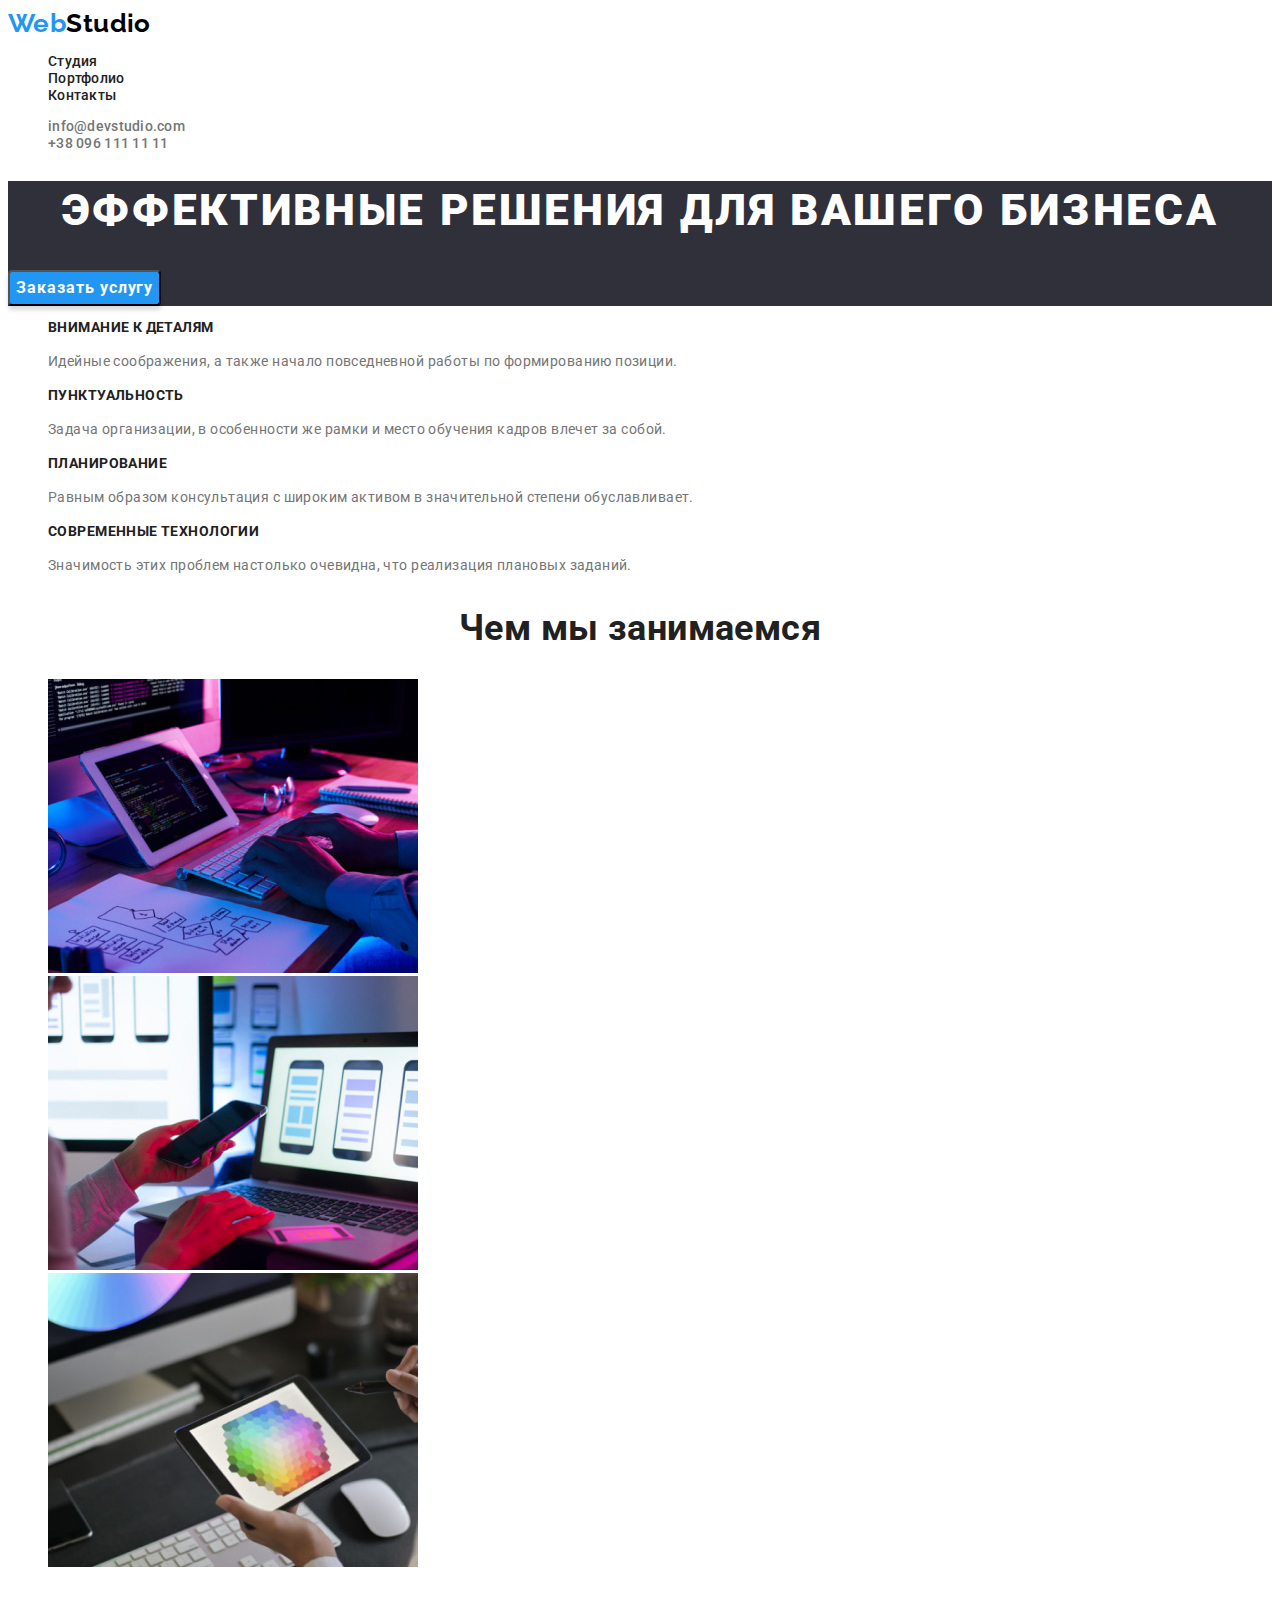
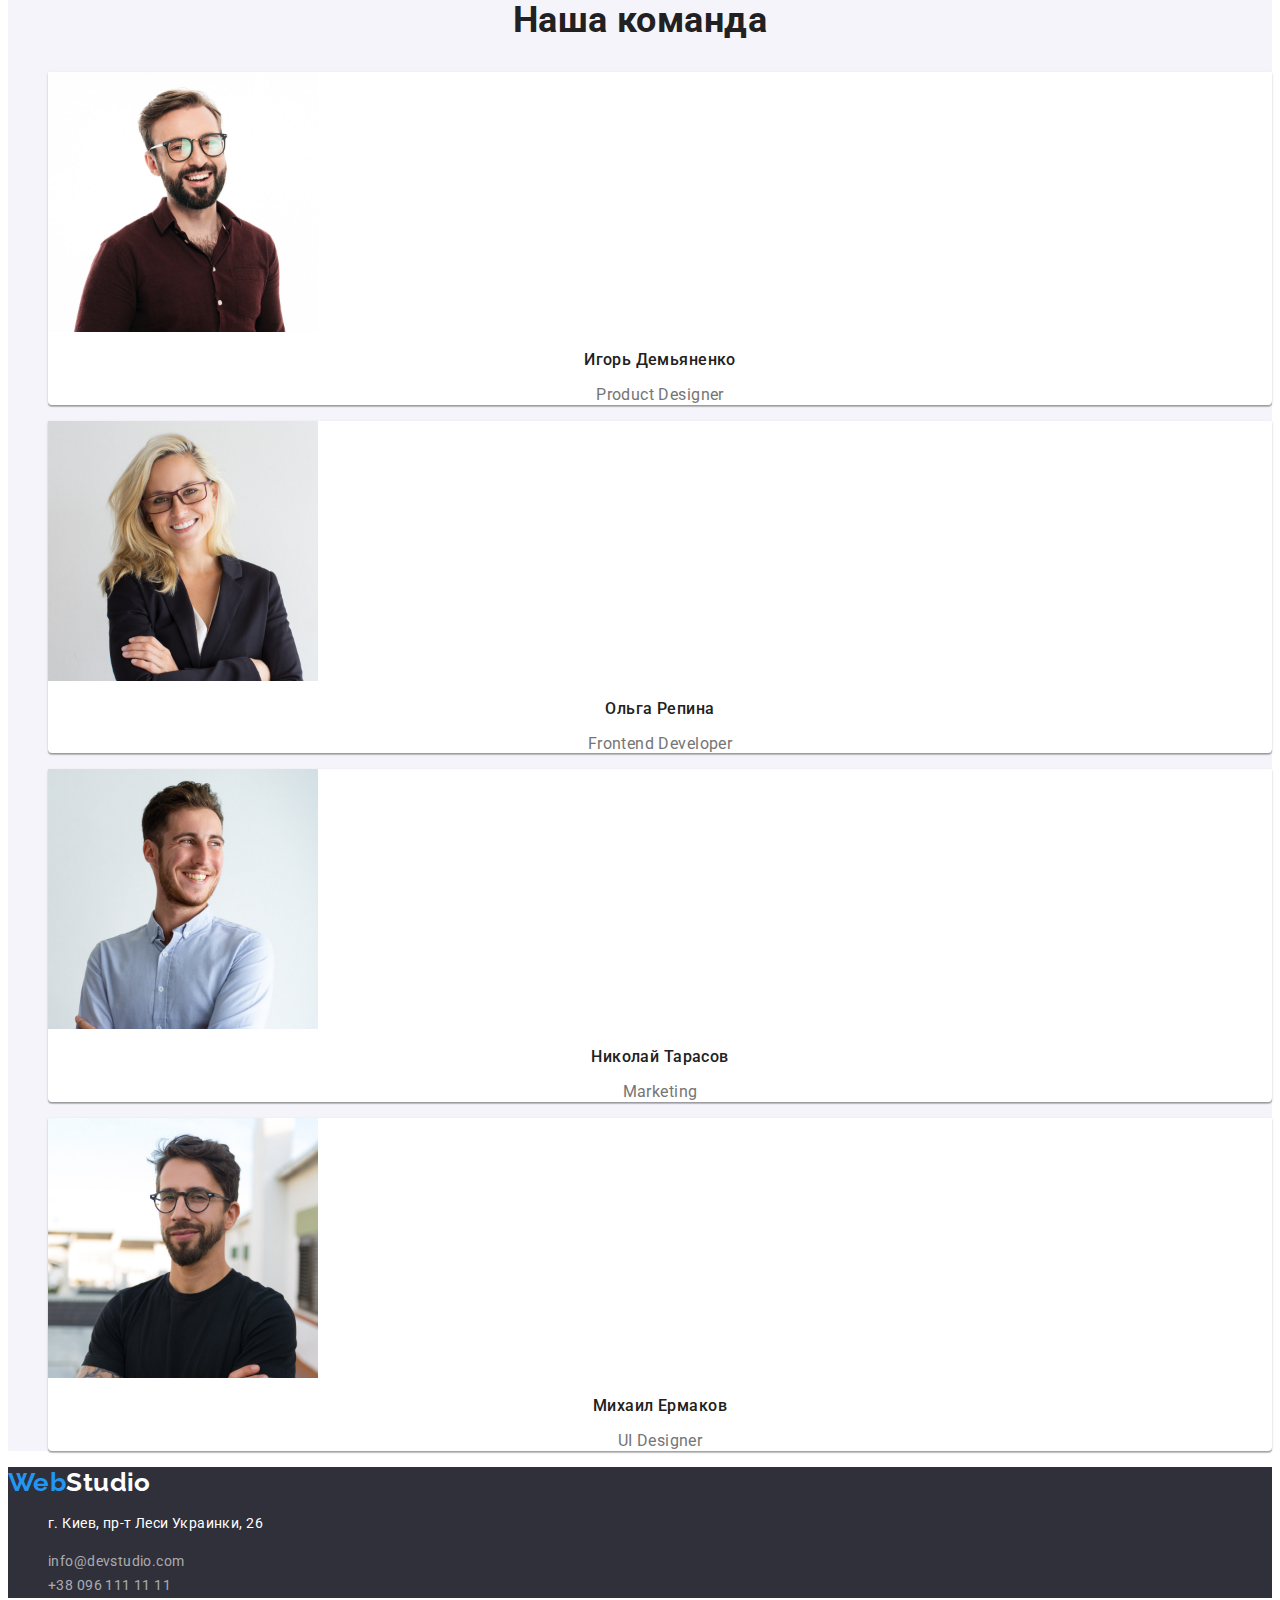
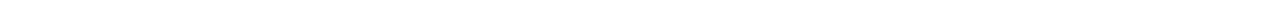
==== index.html @ 84272f31 "Initial commit" ====
<!DOCTYPE html>
<html lang="ru">
<head>
    <meta charset="UTF-8">
    <meta http-equiv="X-UA-Compatible" content="IE=edge">
    <meta name="viewport" content="width=device-width, initial-scale=1.0">
    <title>WebStudio</title>
    <link rel="stylesheet" href="./css/style.css">
    <link rel="preconnect" href="https://fonts.googleapis.com">
    <link rel="preconnect" href="https://fonts.gstatic.com" crossorigin>
    <link href="https://fonts.googleapis.com/css2?family=Raleway:wght@700&family=Roboto:wght@400;500;700;900&display=swap"
        rel="stylesheet">
</head>
<body>
    <header class="header">
        <nav class="header-nav">
            <a class="logo link" href="./index.html"><span>Web</span>Studio</a>
            <ul class="nav-list list">
                <li class="nav-item">
                    <a class="nav-link link" href="./index.html">Студия</a>
                </li>
                <li class="nav-item">
                    <a class="nav-link link" href="./portfolio.html">Портфолио</a>
                </li>
                <li class="nav-item">
                    <a class="nav-link link" href="#">Контакты</a>
                </li>
            </ul>
        </nav>
        <ul class="header-contact list">
            <li class="contact-list">
                <a class="header-mail link" href="mailto:info@devstudio.com">info@devstudio.com</a>
            </li>
            <li class="contact-list">
                <a class="header-phone link" href="tel:+380961111111">+38 096 111 11 11</a>
            </li>
        </ul>
    </header>
    <main>
        <!--section "hero"-->
        <section class="hero">
            <h1 class="hero-title">Эффективные решения для вашего бизнеса</h1>
            <button class="hero-button" type="button">Заказать услугу</button>
        </section>
        <!--section "Peculiarities"-->
        <section class="peculiarities">
            <h2 hidden>Особенности</h2>
            <ul class="peculiarities-list list">
                <li class="peculiarities-card">
                    <h3 class="peculiarities-title">Внимание к деталям</h3>
                    <p class="peculiarities-text">Идейные соображения, а также начало повседневной работы по формированию позиции.</p>
                </li>
                <li class="peculiarities-card">
                    <h3 class="peculiarities-title">Пунктуальность</h3>
                    <p class="peculiarities-text">Задача организации, в особенности же рамки и место обучения кадров влечет за собой.</p>
                </li>
                <li class="peculiarities-card">
                    <h3 class="peculiarities-title">Планирование</h3>
                    <p class="peculiarities-text">Равным образом консультация с широким активом в значительной степени обуславливает.</p>
                </li>
                <li class="peculiarities-card">
                    <h3 class="peculiarities-title">Современные технологии</h3>
                    <p class="peculiarities-text">Значимость этих проблем настолько очевидна, что реализация плановых заданий.</p>
                </li>
            </ul>
        </section>
        <!--section "What are we doing"-->
        <section class="doing">
            <h2 class="doing-title">Чем мы занимаемся</h2>
            <ul class="doing-list list">
                <li class="doing-photo">
                    <img src="./images/What-are-we-doing/img1.jpg" alt="code" width="370" height="294">
                </li>
                <li class="doing-photo">
                    <img src="./images/What-are-we-doing/img2.jpg" alt="adaptive design" width="370" height="294">
                </li>
                <li class="doing-photo">
                    <img src="./images/What-are-we-doing/img3.jpg" alt="coloring" width="370" height="294">
                </li>
            </ul>
        </section>
        <!--section "our team"-->
        <section class="team">
            <h2 class="team-title">Наша команда</h2>
            <ul class="team-list list">
                <li class="team-card">
                    <img src="./images/Our-team/img-3.jpg" alt="Product Designer" width="270" height="260">
                    <h3 class="team-subtitle">Игорь Демьяненко</h3>
                    <p class="team-text">Product Designer</p>
                </li>
                <li class="team-card">
                    <img src="./images/Our-team/img-2.jpg" alt="Frontend Developer" width="270" height="260">
                    <h3 class="team-subtitle">Ольга Репина</h3>
                    <p class="team-text">Frontend Developer</p>
                </li>
                <li class="team-card">
                    <img src="./images/Our-team/img-1.jpg" alt="Marketing" width="270" height="260">
                    <h3 class="team-subtitle">Николай Тарасов</h3>
                    <p class="team-text">Marketing</p>
                </li>
                <li class="team-card">
                    <img src="./images/Our-team/img.jpg" alt="UI Designer" width="270" height="260">
                    <h3 class="team-subtitle">Михаил Ермаков</h3>
                    <p class="team-text">UI Designer</p>
                </li>
            </ul>
        </section>
    </main>
    <footer class="footer">
        <a class="logo link" href="./index.html"><span>Web</span>Studio</a>
        <address class="footer-contact">
            <ul class="footer-list list">
                <li class="footer-address">
                    <p class="footer-text">г. Киев, пр-т Леси Украинки, 26</p>
                </li>
                <li class="footer-mail">
                    <a class="footer-link link" href="mailto:info@devstudio.com">info@devstudio.com</a>
                </li>
                <li class="footer-tel">
                    <a class="footer-link link" href="tel:+380961111111">+38 096 111 11 11</a>
                </li>
            </ul>
        </address>
    </footer>
</body>
</html>
---- css/style.css ----
:root {
  /* font */
  --main-font: "Roboto", sans-serif;
  --secondary-font: "Raleway", sans-serif;
  /* color */
  --logo-main: #000000;
  --logo-secondary: #2196f3;
  --main-color: #ffffff;
  --text-main: #212121;
  --text-secondary: #757575;
  --button-main: #2196f3;
  --button-secondary: #188ce8;
  --background-main: #2f303a;
  --background-secondary: #f5f4fa;
}

body {
  font-family: var(--main-font);
  font-size: 14px;
  color: var(--text-main);
  letter-spacing: 0.03em;
  background-color: var(--main-color);
}

.link {
  text-decoration: none;
}

.list {
  list-style: none;
}
/* -СТУДИЯ- */
/* HEADER */

.logo {
  font-family: var(--secondary-font);
  font-weight: 700;
  font-size: 26px;
  line-height: 1.19;
  color: var(--logo-main);
}

.logo span {
  color: var(--logo-secondary);
}

.nav-link,
.header-mail,
.header-phone {
  font-family: var(--main-font);
  font-weight: 500;
  line-height: 1.14;
  letter-spacing: 0.02em;
  color: var(--text-main);
}

.nav-link:hover,
.header-mail:hover,
.header-phone:hover {
  color: var(--button-main);
}

.header-mail,
.header-phone {
  color: var(--text-secondary);
}

/* MAIN */ /* section "hero" */

.hero {
  background-color: var(--background-main);
  letter-spacing: 0.06em;
  color: var(--main-color);
}

.hero-title {
  font-weight: 900;
  font-size: 44px;
  line-height: 1.36;
  text-align: center;
  letter-spacing: 0.06em;
  text-transform: uppercase;
}

.hero-button {
  font-family: var(--main-font);
  font-weight: 700;
  font-size: 16px;
  line-height: 1.87;
  letter-spacing: 0.06em;
  background-color: var(--logo-secondary);
  color: var(--main-color);
  box-shadow: 0px 4px 4px rgba(0, 0, 0, 0.15);
  border-radius: 4px;
  cursor: pointer;
}

.hero-button:hover {
  background: var(--button-secondary);
}

/* MAIN */ /* section "Peculiarities" */

.peculiarities-title {
  font-weight: 700;
  font-size: 14px;
  line-height: 1.14;
  text-transform: uppercase;
}

.peculiarities-text {
  font-weight: 400;
  font-size: 14px;
  line-height: 1.71;
  color: var(--text-secondary);
}

/* MAIN */ /* section "What are we doing" */

.doing-title {
  font-family: var(--main-font);
  font-weight: 700;
  font-size: 36px;
  line-height: 1.16;
  text-align: center;
}

/* MAIN */ /* section "our team" */

.team {
  background-color: var(--background-secondary);
}

.team-title {
  font-weight: 700;
  font-size: 36px;
  line-height: 1.16;
  text-align: center;
}

.team-subtitle {
  font-weight: 500;
  font-size: 16px;
  line-height: 1.18;
  text-align: center;
}

.team-text {
  font-weight: 400;
  font-size: 16px;
  line-height: 1.18;
  text-align: center;
  color: var(--text-secondary);
}

.team-card {
  background: var(--main-color);
  box-shadow: 0px 1px 3px rgba(0, 0, 0, 0.12), 0px 1px 1px rgba(0, 0, 0, 0.14),
    0px 2px 1px rgba(0, 0, 0, 0.2);
  border-radius: 0px 0px 4px 4px;
}

/* FOOTER */

.footer {
  background-color: var(--background-main);
}

.footer .logo {
  color: var(--main-color);
}

.footer-contact {
  font-style: normal;
  font-weight: 400;
  line-height: 1.71;
}

.footer-text {
  font-weight: 400;
  font-size: 14px;
  line-height: 1.71;
  color: var(--main-color);
}

.footer-link {
  font-weight: 400;
  font-size: 14px;
  line-height: 1.71;
  color: rgba(255, 255, 255, 0.6);
}

.footer-link:hover {
  color: var(--button-main);
}

/* -СТУДИЯ- */
/* portfolio */

.button-text {
  font-family: var(--main-font);
  font-weight: 500;
  font-size: 16px;
  line-height: 1.62;
  text-align: center;
  cursor: pointer;
  letter-spacing: 0.03em;
  background: var(--background-secondary);
  border-radius: 4px;
}

.button-text:hover {
  background: var(--button-main);
  box-shadow: 0px 3px 1px rgba(0, 0, 0, 0.1), 0px 1px 2px rgba(0, 0, 0, 0.08),
    0px 2px 2px rgba(0, 0, 0, 0.12);
  border-radius: 4px;
  color: var(--main-color);
}

.card-title {
  font-family: var(--main-font);
  font-weight: 700;
  font-size: 18px;
  line-height: 2;
  letter-spacing: 0.06em;
  color: var(--text-main);
}

.card-text {
  font-family: var(--main-font);
  font-weight: 400;
  font-size: 16px;
  line-height: 1.87;
  color: var(--text-secondary);
  letter-spacing: 0.03em;
}
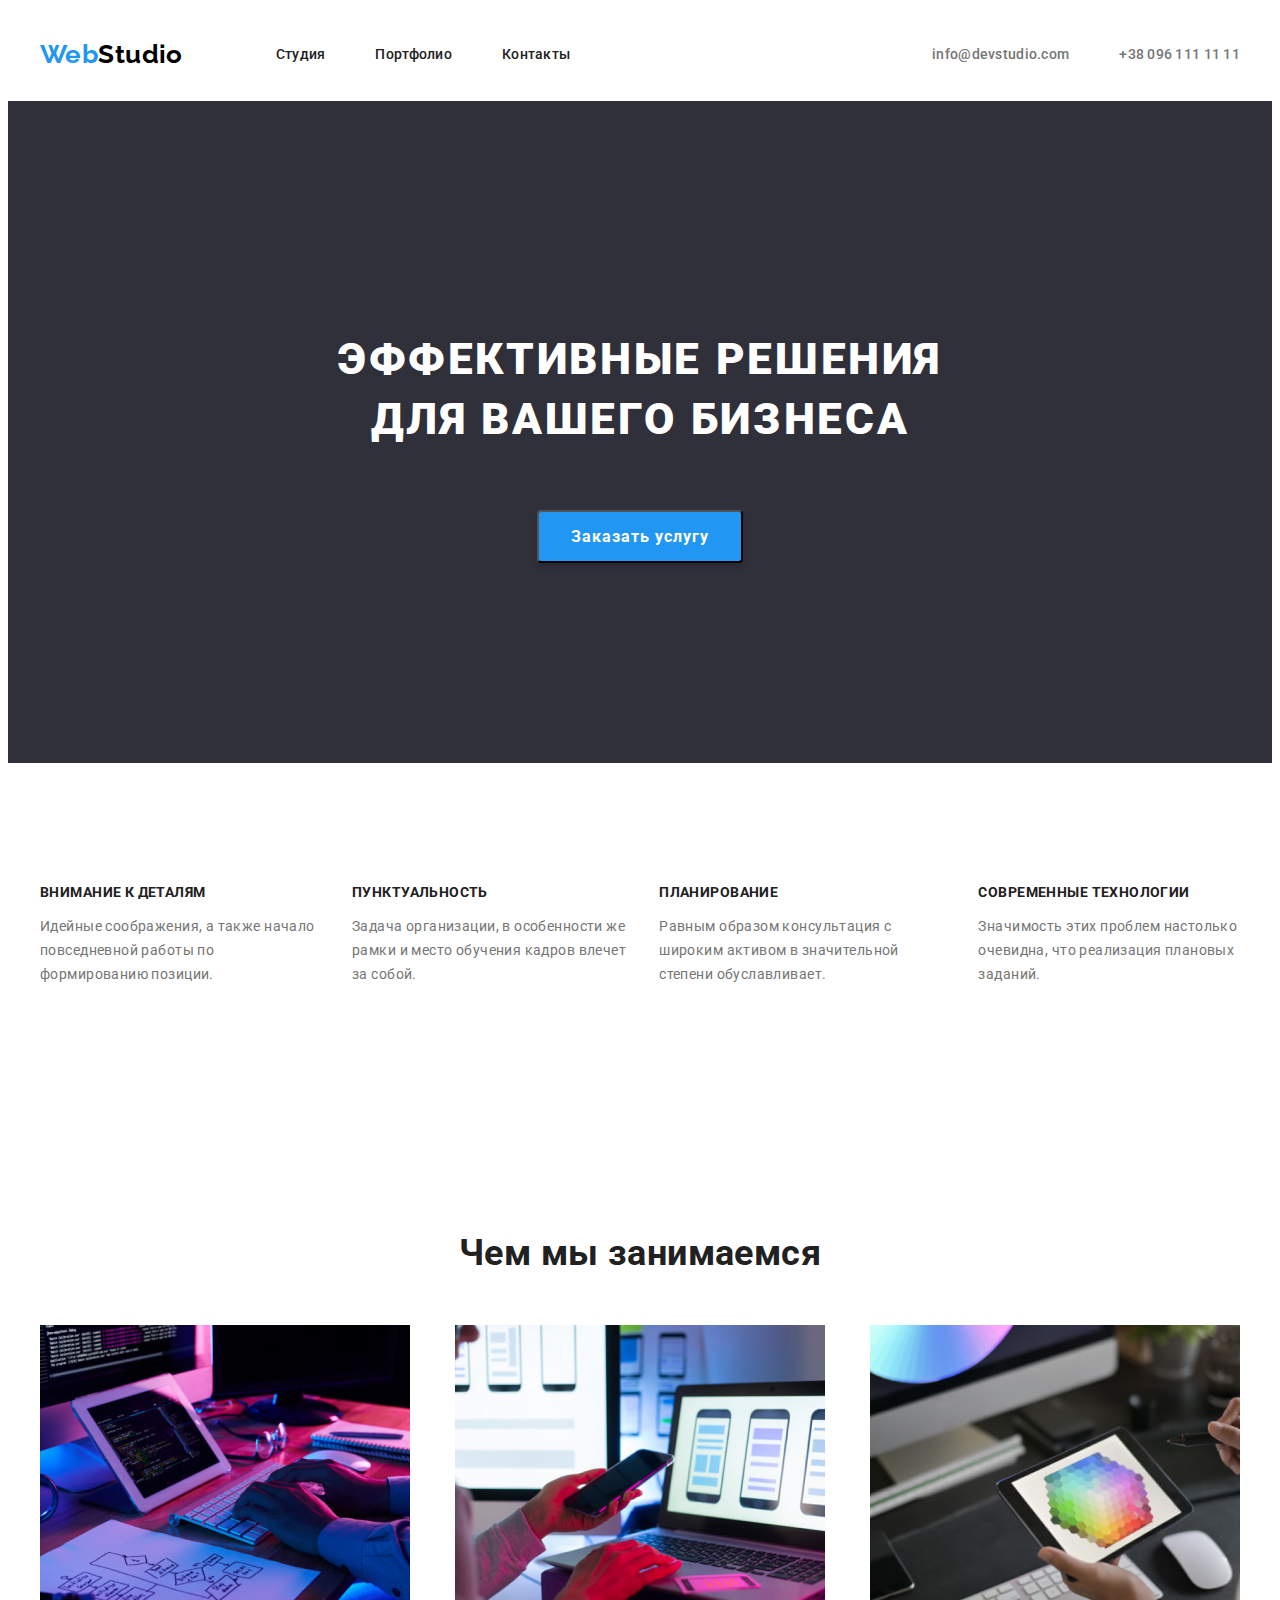
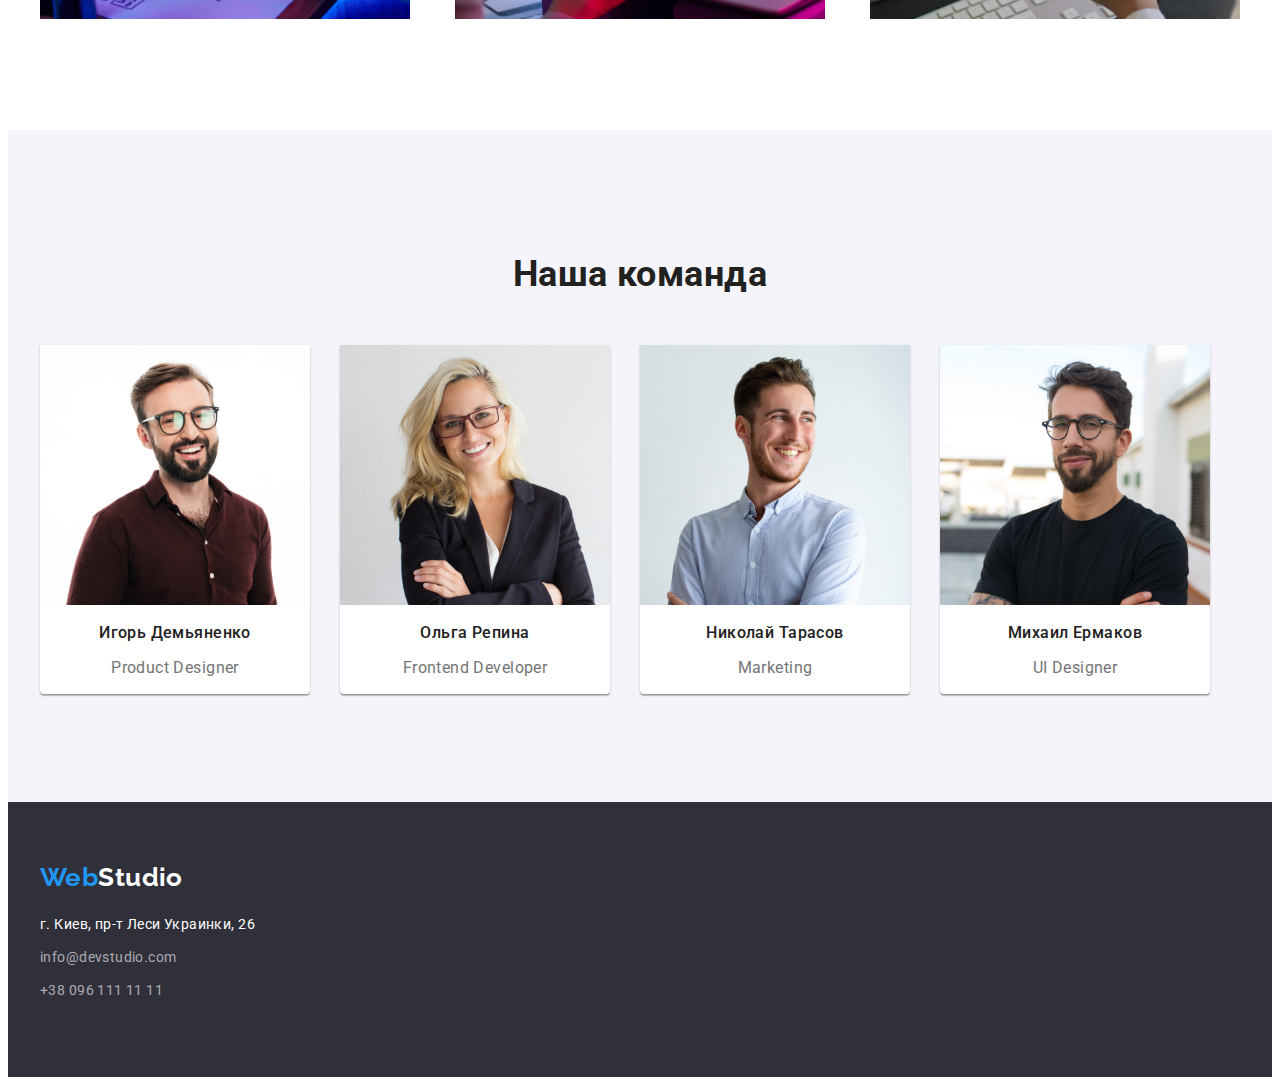
==== commit 3a82df7b: "V-1" ====
--- a/index.html
+++ b/index.html
@@ -13,114 +13,130 @@
 </head>
 <body>
     <header class="header">
-        <nav class="header-nav">
-            <a class="logo link" href="./index.html"><span>Web</span>Studio</a>
-            <ul class="nav-list list">
-                <li class="nav-item">
-                    <a class="nav-link link" href="./index.html">Студия</a>
-                </li>
-                <li class="nav-item">
-                    <a class="nav-link link" href="./portfolio.html">Портфолио</a>
-                </li>
-                <li class="nav-item">
-                    <a class="nav-link link" href="#">Контакты</a>
-                </li>
-            </ul>
-        </nav>
-        <ul class="header-contact list">
-            <li class="contact-list">
-                <a class="header-mail link" href="mailto:info@devstudio.com">info@devstudio.com</a>
-            </li>
-            <li class="contact-list">
-                <a class="header-phone link" href="tel:+380961111111">+38 096 111 11 11</a>
-            </li>
-        </ul>
+        <div class="container header-container">
+                <a class="logo link" href="./index.html"><span>Web</span>Studio</a>
+                <nav class="header-nav">
+                        <ul class="nav-list list">
+                            <li class="nav-item">
+                                <a class="nav-link link" href="./index.html">Студия</a>
+                            </li>
+                            <li class="nav-item">
+                                <a class="nav-link link" href="./portfolio.html">Портфолио</a>
+                            </li>
+                            <li class="nav-item">
+                                <a class="nav-link link" href="#">Контакты</a>
+                            </li>
+                        </ul>
+                </nav>
+                <div class="header-wrap">
+                    <ul class="header-contact list">
+                        <li class="contact-list">
+                            <a class="header-mail link" href="mailto:info@devstudio.com">info@devstudio.com</a>
+                        </li>
+                        <li class="contact-list">
+                            <a class="header-phone link" href="tel:+380961111111">+38 096 111 11 11</a>
+                        </li>
+                    </ul>
+                </div>
+        </div>
     </header>
     <main>
         <!--section "hero"-->
         <section class="hero">
-            <h1 class="hero-title">Эффективные решения для вашего бизнеса</h1>
-            <button class="hero-button" type="button">Заказать услугу</button>
+            <div class="container hero-container">
+                <h1 class="hero-title">Эффективные решения для вашего бизнеса</h1>
+                <button class="hero-button" type="button">Заказать услугу</button>
+            </div>
         </section>
         <!--section "Peculiarities"-->
-        <section class="peculiarities">
-            <h2 hidden>Особенности</h2>
-            <ul class="peculiarities-list list">
-                <li class="peculiarities-card">
-                    <h3 class="peculiarities-title">Внимание к деталям</h3>
-                    <p class="peculiarities-text">Идейные соображения, а также начало повседневной работы по формированию позиции.</p>
-                </li>
-                <li class="peculiarities-card">
-                    <h3 class="peculiarities-title">Пунктуальность</h3>
-                    <p class="peculiarities-text">Задача организации, в особенности же рамки и место обучения кадров влечет за собой.</p>
-                </li>
-                <li class="peculiarities-card">
-                    <h3 class="peculiarities-title">Планирование</h3>
-                    <p class="peculiarities-text">Равным образом консультация с широким активом в значительной степени обуславливает.</p>
-                </li>
-                <li class="peculiarities-card">
-                    <h3 class="peculiarities-title">Современные технологии</h3>
-                    <p class="peculiarities-text">Значимость этих проблем настолько очевидна, что реализация плановых заданий.</p>
-                </li>
-            </ul>
+        <section class="peculiarities section">
+            <div class="container">
+                    <h2 hidden>Особенности</h2>
+                <ul class="peculiarities-list list">
+                    <li class="peculiarities-card">
+                        <h3 class="peculiarities-title">Внимание к деталям</h3>
+                        <p class="peculiarities-text">Идейные соображения, а также начало повседневной работы по формированию позиции.</p>
+                    </li>
+                    <li class="peculiarities-card">
+                        <h3 class="peculiarities-title">Пунктуальность</h3>
+                        <p class="peculiarities-text">Задача организации, в особенности же рамки и место обучения кадров влечет за собой.</p>
+                    </li>
+                    <li class="peculiarities-card">
+                        <h3 class="peculiarities-title">Планирование</h3>
+                        <p class="peculiarities-text">Равным образом консультация с широким активом в значительной степени обуславливает.</p>
+                    </li>
+                    <li class="peculiarities-card">
+                        <h3 class="peculiarities-title">Современные технологии</h3>
+                        <p class="peculiarities-text">Значимость этих проблем настолько очевидна, что реализация плановых заданий.</p>
+                    </li>
+                </ul>
+            </div>
         </section>
         <!--section "What are we doing"-->
-        <section class="doing">
-            <h2 class="doing-title">Чем мы занимаемся</h2>
-            <ul class="doing-list list">
-                <li class="doing-photo">
-                    <img src="./images/What-are-we-doing/img1.jpg" alt="code" width="370" height="294">
-                </li>
-                <li class="doing-photo">
-                    <img src="./images/What-are-we-doing/img2.jpg" alt="adaptive design" width="370" height="294">
-                </li>
-                <li class="doing-photo">
-                    <img src="./images/What-are-we-doing/img3.jpg" alt="coloring" width="370" height="294">
-                </li>
-            </ul>
+        <section class="doing section">
+            <div class="container">
+                <h2 class="doing-title">Чем мы занимаемся</h2>
+                <ul class="doing-list list">
+                    <li class="doing-photo">
+                        <img src="./images/What-are-we-doing/img1.jpg" alt="code" width="370" height="294">
+                    </li>
+                    <li class="doing-photo">
+                        <img src="./images/What-are-we-doing/img2.jpg" alt="adaptive design" width="370" height="294">
+                    </li>
+                    <li class="doing-photo">
+                        <img src="./images/What-are-we-doing/img3.jpg" alt="coloring" width="370" height="294">
+                    </li>
+                </ul>
+            </div>
         </section>
         <!--section "our team"-->
-        <section class="team">
-            <h2 class="team-title">Наша команда</h2>
-            <ul class="team-list list">
-                <li class="team-card">
-                    <img src="./images/Our-team/img-3.jpg" alt="Product Designer" width="270" height="260">
-                    <h3 class="team-subtitle">Игорь Демьяненко</h3>
-                    <p class="team-text">Product Designer</p>
-                </li>
-                <li class="team-card">
-                    <img src="./images/Our-team/img-2.jpg" alt="Frontend Developer" width="270" height="260">
-                    <h3 class="team-subtitle">Ольга Репина</h3>
-                    <p class="team-text">Frontend Developer</p>
-                </li>
-                <li class="team-card">
-                    <img src="./images/Our-team/img-1.jpg" alt="Marketing" width="270" height="260">
-                    <h3 class="team-subtitle">Николай Тарасов</h3>
-                    <p class="team-text">Marketing</p>
-                </li>
-                <li class="team-card">
-                    <img src="./images/Our-team/img.jpg" alt="UI Designer" width="270" height="260">
-                    <h3 class="team-subtitle">Михаил Ермаков</h3>
-                    <p class="team-text">UI Designer</p>
-                </li>
-            </ul>
+        <section class="team section">
+            <div class="container">
+                <h2 class="team-title">Наша команда</h2>
+                <ul class="team-list list">
+                    <li class="team-card">
+                        <img src="./images/Our-team/img-3.jpg" alt="Product Designer" width="270" height="260">
+                        <h3 class="team-subtitle">Игорь Демьяненко</h3>
+                        <p class="team-text">Product Designer</p>
+                    </li>
+                    <li class="team-card">
+                        <img src="./images/Our-team/img-2.jpg" alt="Frontend Developer" width="270" height="260">
+                        <h3 class="team-subtitle">Ольга Репина</h3>
+                        <p class="team-text">Frontend Developer</p>
+                    </li>
+                    <li class="team-card">
+                        <img src="./images/Our-team/img-1.jpg" alt="Marketing" width="270" height="260">
+                        <h3 class="team-subtitle">Николай Тарасов</h3>
+                        <p class="team-text">Marketing</p>
+                    </li>
+                    <li class="team-card">
+                        <img src="./images/Our-team/img.jpg" alt="UI Designer" width="270" height="260">
+                        <h3 class="team-subtitle">Михаил Ермаков</h3>
+                        <p class="team-text">UI Designer</p>
+                    </li>
+                </ul>
+            </div>
         </section>
     </main>
     <footer class="footer">
-        <a class="logo link" href="./index.html"><span>Web</span>Studio</a>
-        <address class="footer-contact">
-            <ul class="footer-list list">
-                <li class="footer-address">
-                    <p class="footer-text">г. Киев, пр-т Леси Украинки, 26</p>
-                </li>
-                <li class="footer-mail">
-                    <a class="footer-link link" href="mailto:info@devstudio.com">info@devstudio.com</a>
-                </li>
-                <li class="footer-tel">
-                    <a class="footer-link link" href="tel:+380961111111">+38 096 111 11 11</a>
-                </li>
-            </ul>
-        </address>
+        <div class="container section">
+            <a class="logo link" href="./index.html"><span>Web</span>Studio</a>
+            <div class="footer-adress">
+                <address class="footer-contact">
+                    <ul class="footer-list list">
+                        <li class="footer-address">
+                            <p class="footer-text">г. Киев, пр-т Леси Украинки, 26</p>
+                        </li>
+                        <li class="footer-mail">
+                            <a class="footer-link link" href="mailto:info@devstudio.com">info@devstudio.com</a>
+                        </li>
+                        <li class="footer-tel">
+                            <a class="footer-link link" href="tel:+380961111111">+38 096 111 11 11</a>
+                        </li>
+                    </ul>
+                    </address>    
+            </div>
+        </div>
     </footer>
 </body>
 </html>--- a/css/style.css
+++ b/css/style.css
@@ -29,6 +29,19 @@
 .list {
   list-style: none;
 }
+
+.section {
+  padding-top: 94px;
+  padding-bottom: 94px;
+}
+
+.container {
+  width: 1200px;
+  padding-left: 15px;
+  padding-right: 15px;
+  margin-left: auto;
+  margin-right: auto;
+}
 /* -СТУДИЯ- */
 /* HEADER */
 
@@ -65,6 +78,42 @@
   color: var(--text-secondary);
 }
 
+.header-container {
+  display: flex;
+  align-items: center;
+}
+
+.header-wrap {
+  display: flex;
+  align-items: center;
+  margin-left: auto;
+}
+
+.nav-list,
+.header-contact {
+  display: flex;
+  align-items: center;
+  padding: 0;
+}
+
+.logo {
+  margin-right: 93px;
+}
+
+.nav-item,
+.contact-list {
+  margin-right: 50px;
+}
+
+.nav-item:last-child,
+.contact-list:last-child {
+  margin: 0;
+}
+
+.header {
+  padding: 24px 0;
+}
+
 /* MAIN */ /* section "hero" */
 
 .hero {
@@ -80,6 +129,7 @@
   text-align: center;
   letter-spacing: 0.06em;
   text-transform: uppercase;
+  padding-bottom: 30px;
 }
 
 .hero-button {
@@ -93,12 +143,20 @@
   box-shadow: 0px 4px 4px rgba(0, 0, 0, 0.15);
   border-radius: 4px;
   cursor: pointer;
+  padding: 10px 32px;
 }
 
 .hero-button:hover {
   background: var(--button-secondary);
 }
 
+.hero-container {
+  padding-top: 200px;
+  padding-bottom: 200px;
+  text-align: center;
+  width: 700px;
+}
+
 /* MAIN */ /* section "Peculiarities" */
 
 .peculiarities-title {
@@ -115,6 +173,25 @@
   color: var(--text-secondary);
 }
 
+.peculiarities-list {
+  padding: 0;
+  display: flex;
+  align-items: center;
+  justify-content: space-between;
+}
+
+.peculiarities-card {
+  margin-right: 30px;
+}
+
+.peculiarities-card:last-child {
+  margin: 0;
+}
+
+.peculiarities .container {
+  padding: 0;
+}
+
 /* MAIN */ /* section "What are we doing" */
 
 .doing-title {
@@ -123,6 +200,25 @@
   font-size: 36px;
   line-height: 1.16;
   text-align: center;
+  margin-bottom: 50px;
+}
+
+.doing .container {
+  padding: 0;
+}
+
+.doing-list {
+  display: flex;
+  justify-content: space-between;
+  padding: 0;
+}
+
+.doing-photo {
+  margin-right: 30px;
+}
+
+.doing-photo:last-child {
+  margin: 0;
 }
 
 /* MAIN */ /* section "our team" */
@@ -136,6 +232,7 @@
   font-size: 36px;
   line-height: 1.16;
   text-align: center;
+  margin-bottom: 50px;
 }
 
 .team-subtitle {
@@ -158,6 +255,22 @@
   box-shadow: 0px 1px 3px rgba(0, 0, 0, 0.12), 0px 1px 1px rgba(0, 0, 0, 0.14),
     0px 2px 1px rgba(0, 0, 0, 0.2);
   border-radius: 0px 0px 4px 4px;
+  margin-right: 30px;
+}
+
+.team-card:last-child {
+  margin: 0;
+}
+
+.team .container {
+  padding: 0;
+}
+
+.team-list {
+  display: flex;
+  justify-content: space-between;
+  width: 270px;
+  padding: 0;
 }
 
 /* FOOTER */
@@ -168,6 +281,7 @@
 
 .footer .logo {
   color: var(--main-color);
+  margin-bottom: 20px;
 }
 
 .footer-contact {
@@ -181,6 +295,8 @@
   font-size: 14px;
   line-height: 1.71;
   color: var(--main-color);
+  margin-top: 20px;
+  margin-bottom: 9px;
 }
 
 .footer-link {
@@ -192,6 +308,19 @@
 
 .footer-link:hover {
   color: var(--button-main);
+}
+
+.footer .section {
+  padding-top: 60px;
+  padding-bottom: 60px;
+}
+
+.footer-list {
+  padding-left: 0;
+}
+
+.footer-mail {
+  margin-bottom: 9px;
 }
 
 /* -СТУДИЯ- */
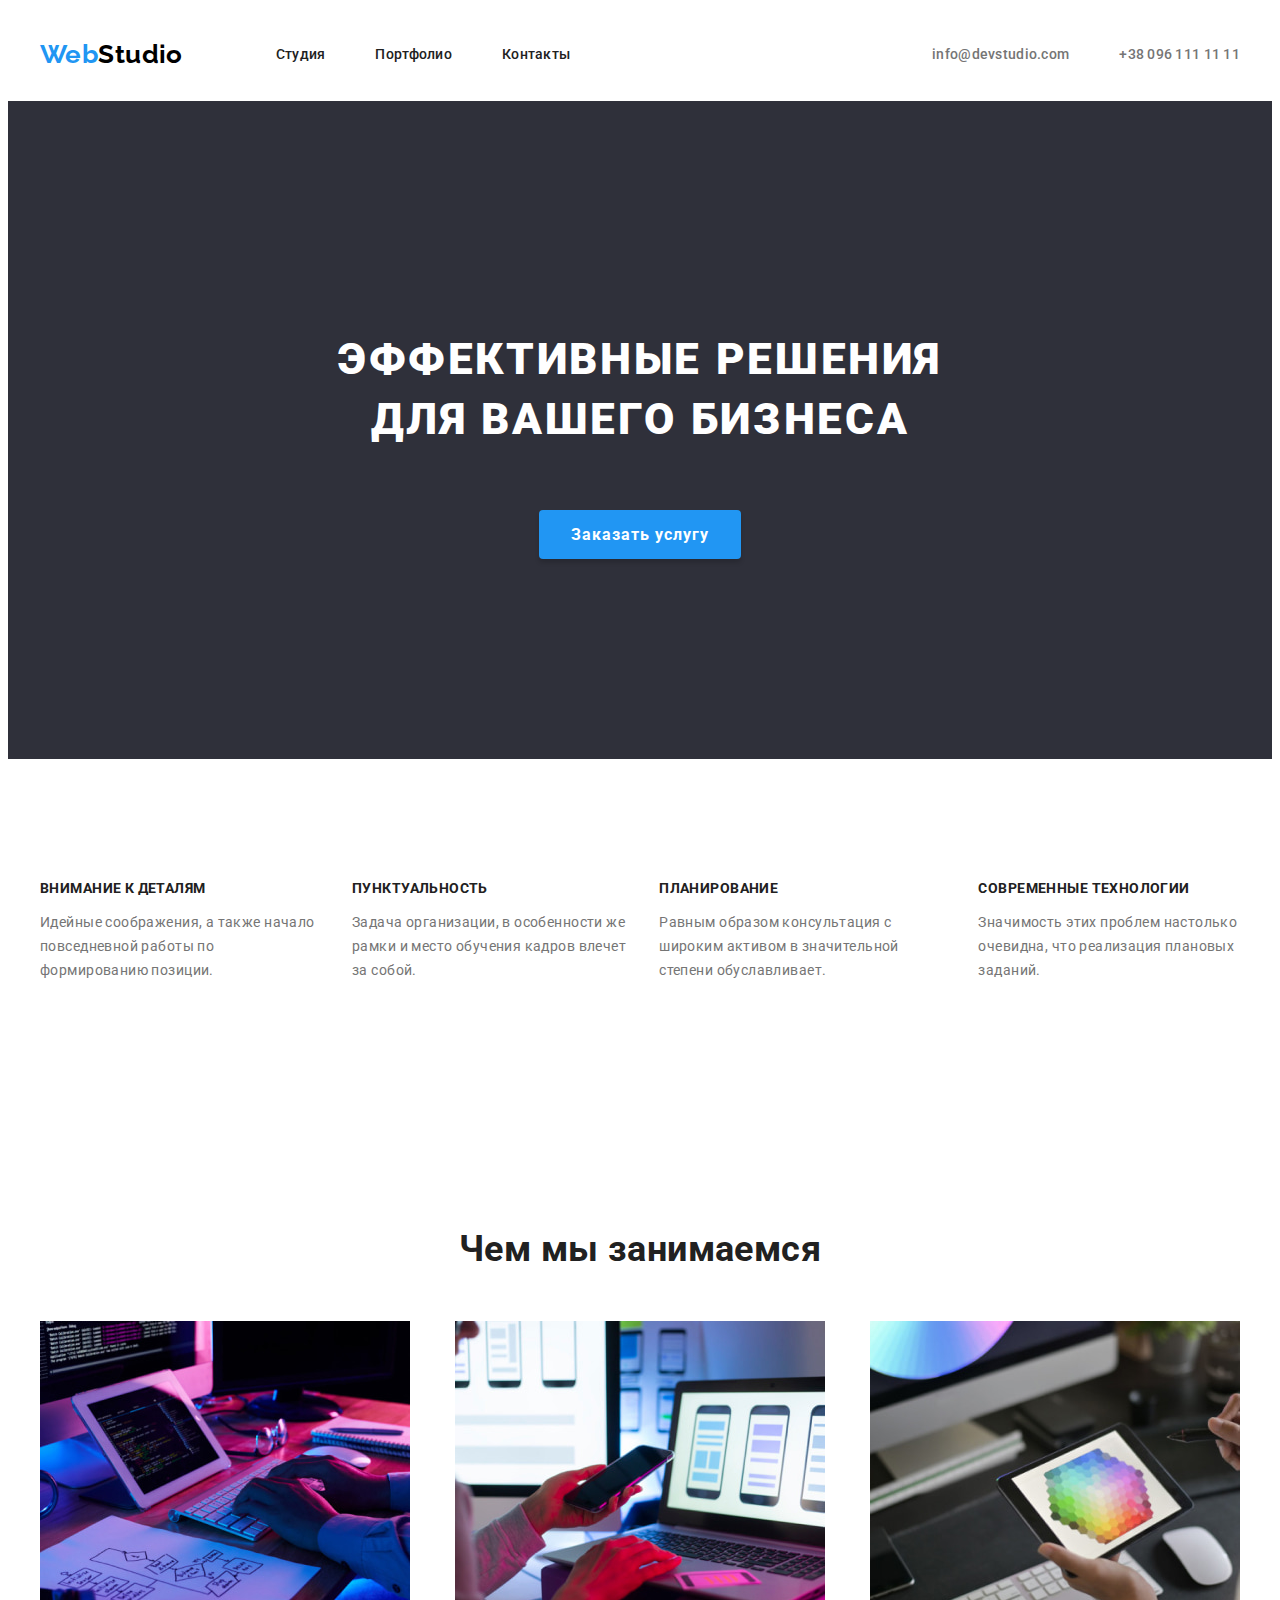
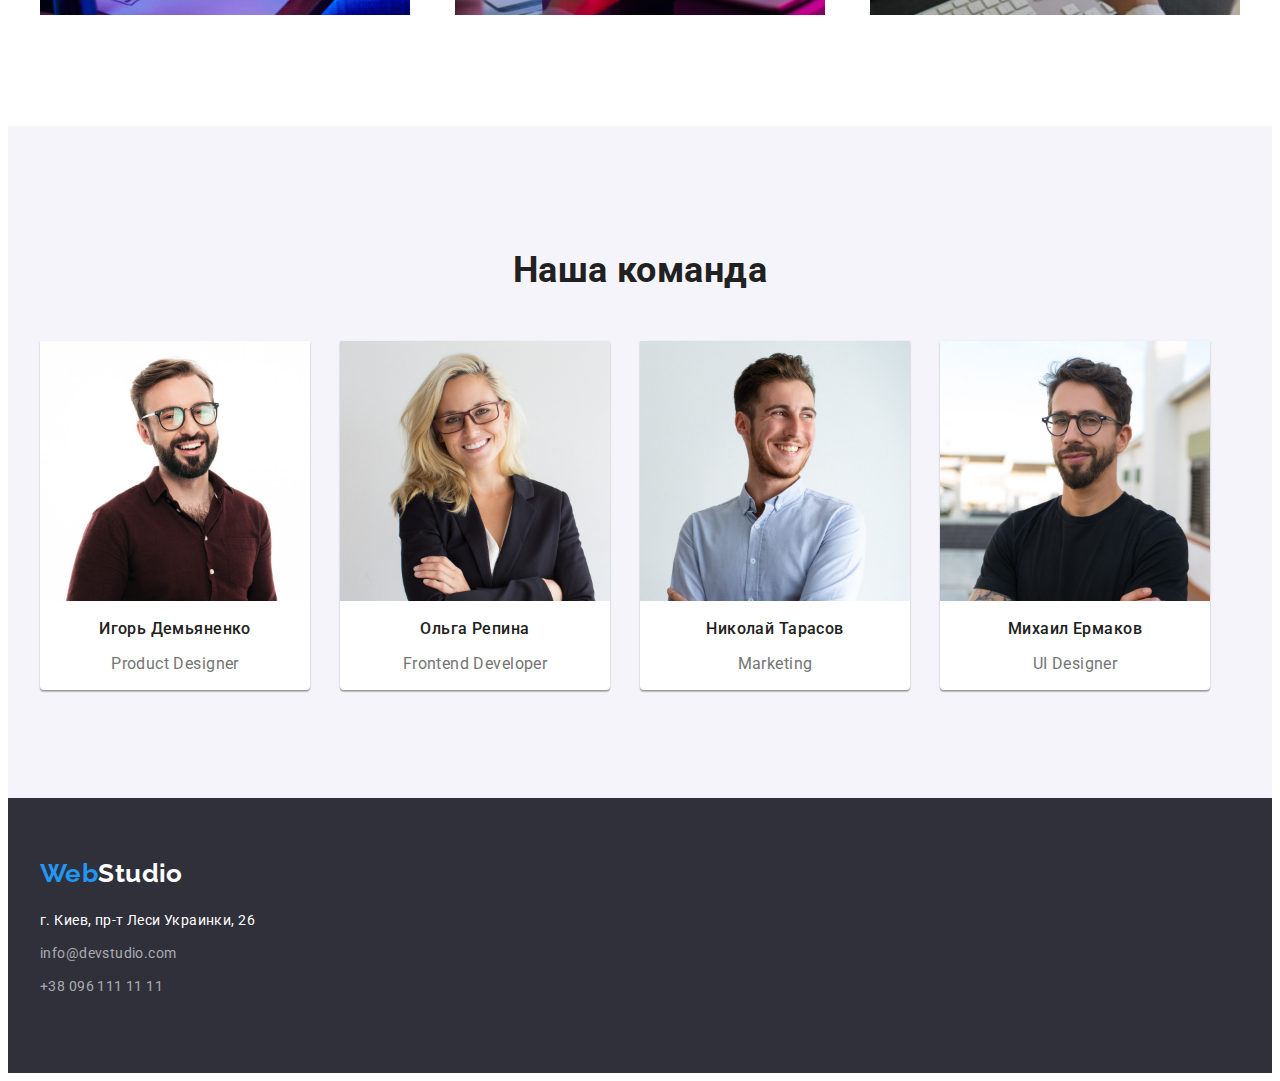
==== commit 19d24eff: "V-2" ====
--- a/index.html
+++ b/index.html
@@ -121,21 +121,19 @@
     <footer class="footer">
         <div class="container section">
             <a class="logo link" href="./index.html"><span>Web</span>Studio</a>
-            <div class="footer-adress">
-                <address class="footer-contact">
-                    <ul class="footer-list list">
-                        <li class="footer-address">
-                            <p class="footer-text">г. Киев, пр-т Леси Украинки, 26</p>
-                        </li>
-                        <li class="footer-mail">
-                            <a class="footer-link link" href="mailto:info@devstudio.com">info@devstudio.com</a>
-                        </li>
-                        <li class="footer-tel">
-                            <a class="footer-link link" href="tel:+380961111111">+38 096 111 11 11</a>
-                        </li>
-                    </ul>
-                    </address>    
-            </div>
+            <address class="footer-contact">
+                <ul class="footer-list list">
+                    <li class="footer-address">
+                        <p class="footer-text">г. Киев, пр-т Леси Украинки, 26</p>
+                    </li>
+                    <li class="footer-mail">
+                        <a class="footer-link link" href="mailto:info@devstudio.com">info@devstudio.com</a>
+                    </li>
+                    <li class="footer-tel">
+                        <a class="footer-link link" href="tel:+380961111111">+38 096 111 11 11</a>
+                    </li>
+                </ul>
+            </address>
         </div>
     </footer>
 </body>
--- a/css/style.css
+++ b/css/style.css
@@ -133,6 +133,8 @@
 }
 
 .hero-button {
+  border: none;
+  outline: none;
   font-family: var(--main-font);
   font-weight: 700;
   font-size: 16px;
@@ -188,10 +190,6 @@
   margin: 0;
 }
 
-.peculiarities .container {
-  padding: 0;
-}
-
 /* MAIN */ /* section "What are we doing" */
 
 .doing-title {
@@ -201,10 +199,6 @@
   line-height: 1.16;
   text-align: center;
   margin-bottom: 50px;
-}
-
-.doing .container {
-  padding: 0;
 }
 
 .doing-list {
@@ -262,10 +256,6 @@
   margin: 0;
 }
 
-.team .container {
-  padding: 0;
-}
-
 .team-list {
   display: flex;
   justify-content: space-between;
@@ -311,8 +301,7 @@
 }
 
 .footer .section {
-  padding-top: 60px;
-  padding-bottom: 60px;
+  padding: 60px 15px;
 }
 
 .footer-list {
@@ -327,6 +316,8 @@
 /* portfolio */
 
 .button-text {
+  border: none;
+  outline: none;
   font-family: var(--main-font);
   font-weight: 500;
   font-size: 16px;
@@ -336,6 +327,7 @@
   letter-spacing: 0.03em;
   background: var(--background-secondary);
   border-radius: 4px;
+  padding: 6px 22px;
 }
 
 .button-text:hover {
@@ -355,6 +347,10 @@
   color: var(--text-main);
 }
 
+.card-wrap {
+  padding: 20px 24px;
+}
+
 .card-text {
   font-family: var(--main-font);
   font-weight: 400;
@@ -363,3 +359,44 @@
   color: var(--text-secondary);
   letter-spacing: 0.03em;
 }
+
+.botton-list {
+  display: flex;
+  text-align: center;
+  justify-content: center;
+  margin-top: 0;
+  margin-bottom: 34px;
+  padding: 0;
+}
+
+.portfolio-button {
+  margin-right: 8px;
+}
+
+.portfolio-button:last-child {
+  margin: 0;
+}
+
+.portfolio-cards {
+  padding: 0;
+  margin: 0;
+  display: flex;
+  flex-wrap: wrap;
+  justify-content: center;
+}
+
+.portfolio-card {
+  margin-right: 30px;
+  margin-bottom: 30px;
+  background: #ffffff;
+  border: 1px solid #eeeeee;
+  box-sizing: border-box;
+}
+
+.portfolio-card:nth-child(3n) {
+  margin-right: 0;
+}
+
+.portfolio-card:nth-child(n + 7) {
+  margin-bottom: 0;
+}
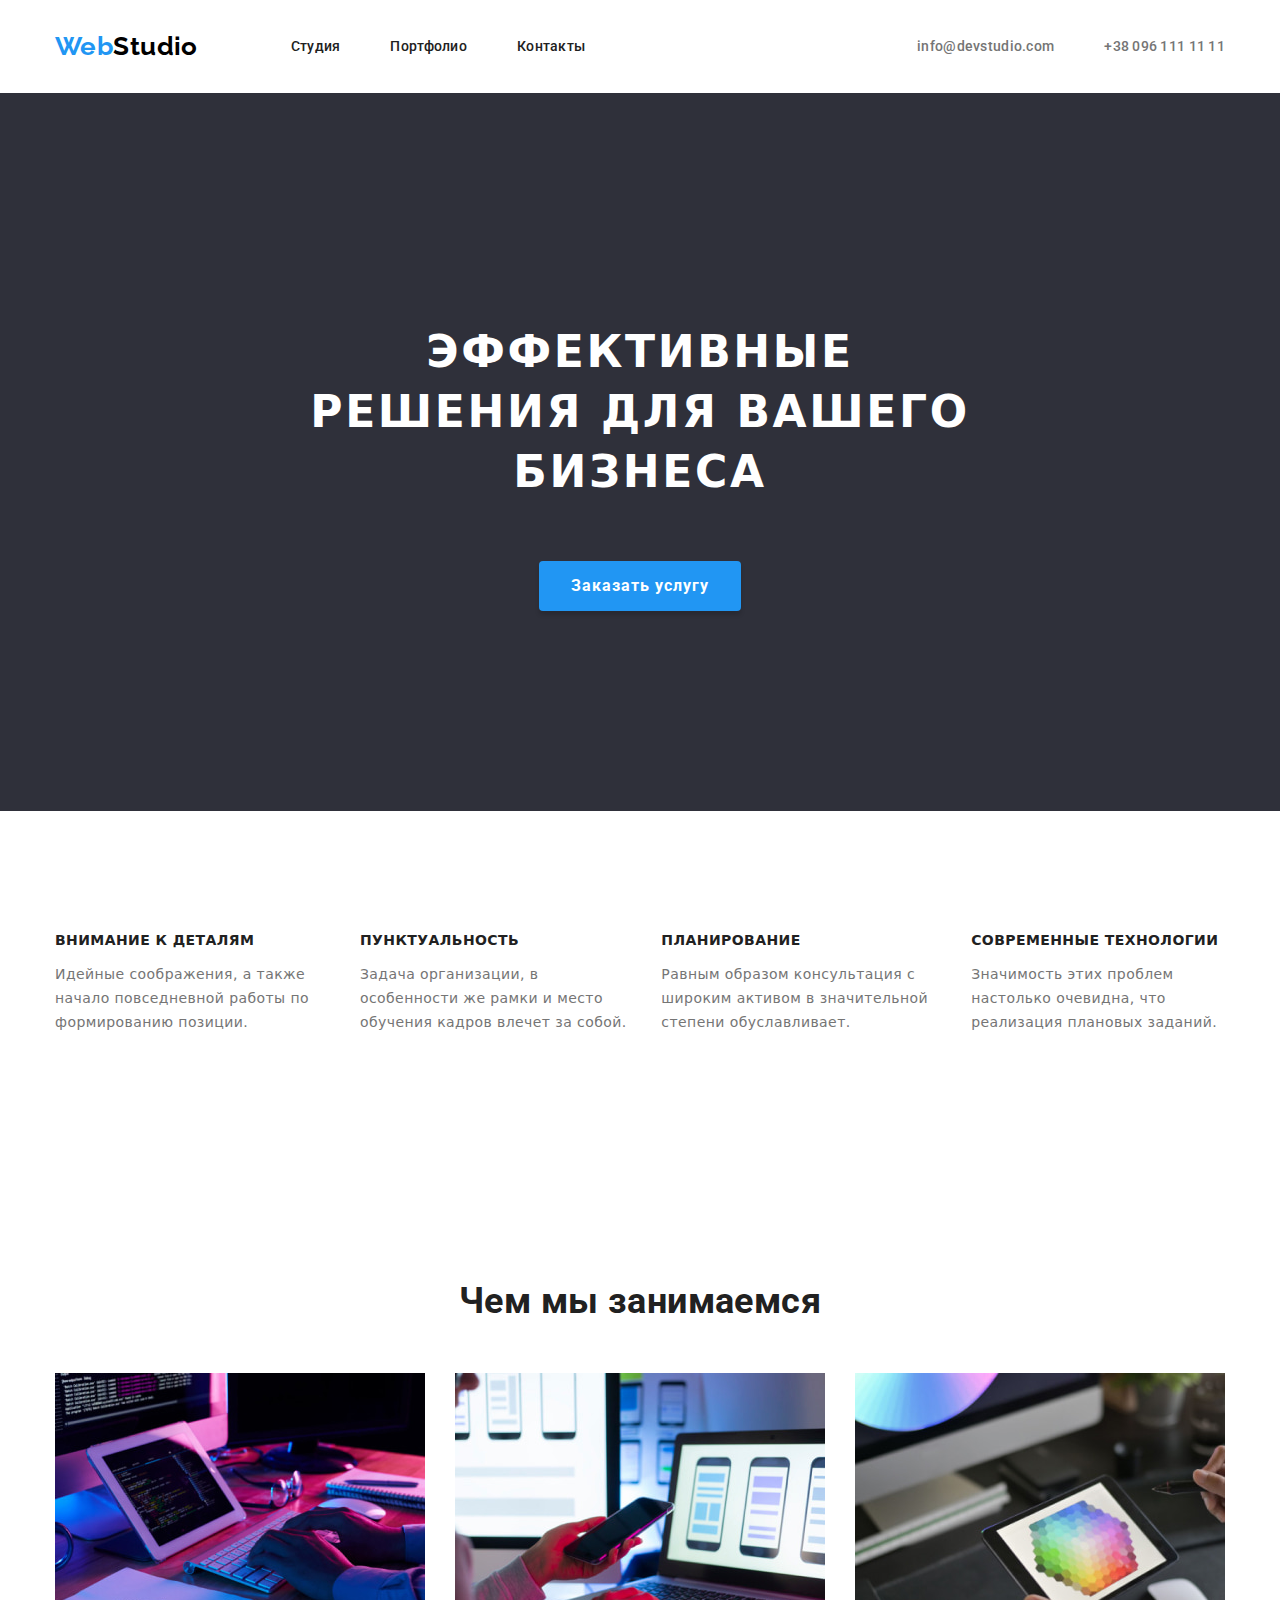
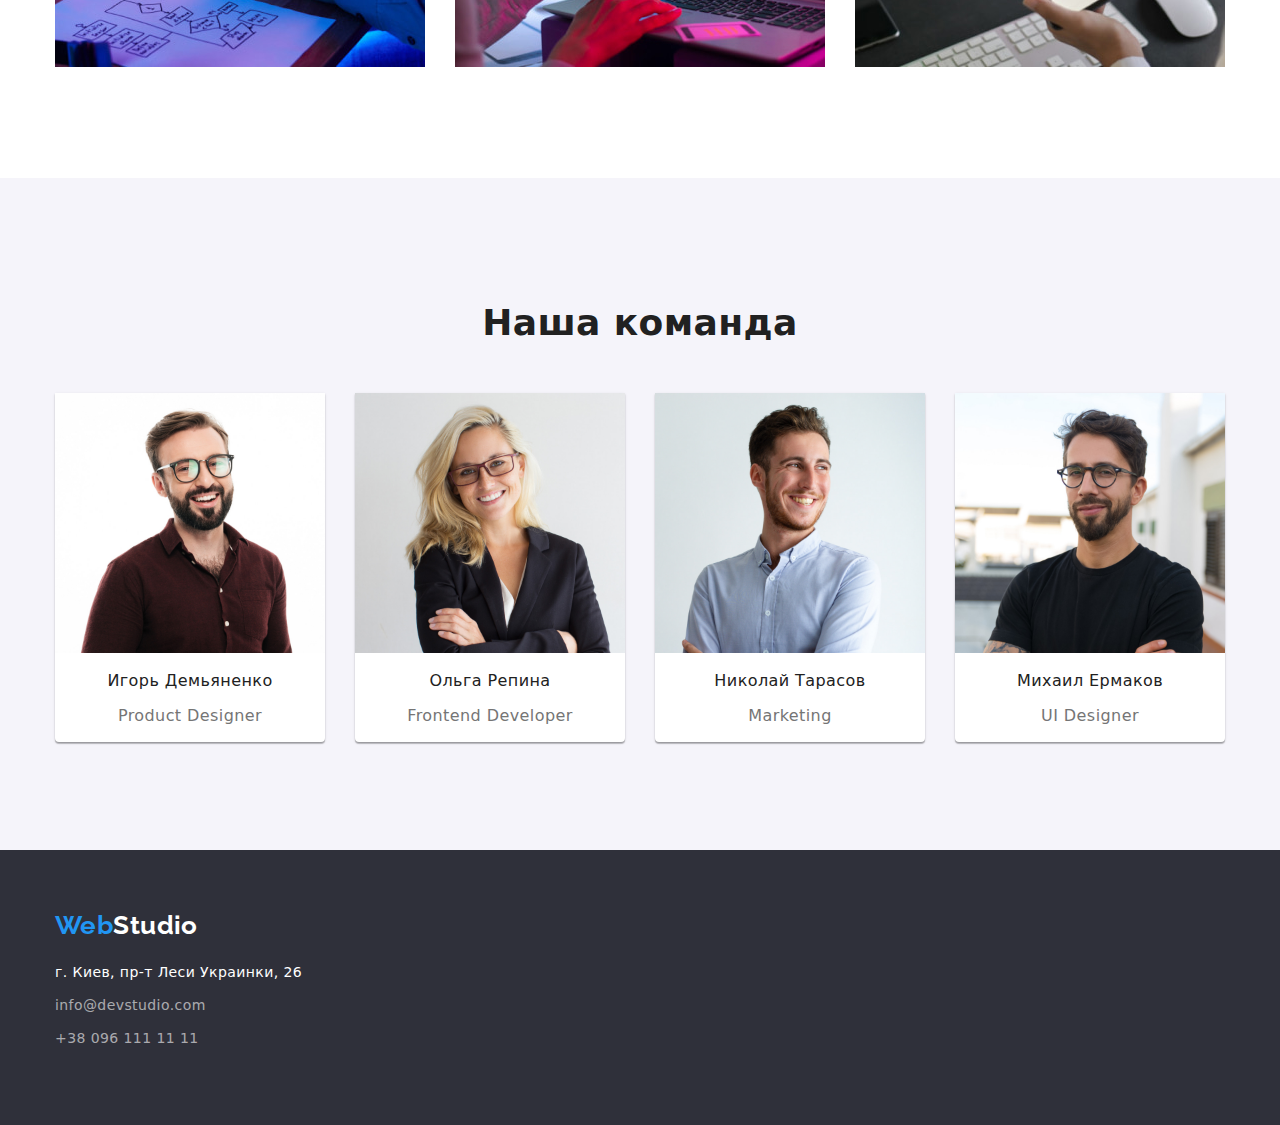
==== commit 598c2e4d: "V-3" ====
--- a/index.html
+++ b/index.html
@@ -10,6 +10,7 @@
     <link rel="preconnect" href="https://fonts.gstatic.com" crossorigin>
     <link href="https://fonts.googleapis.com/css2?family=Raleway:wght@700&family=Roboto:wght@400;500;700;900&display=swap"
         rel="stylesheet">
+    <link rel="stylesheet" href="./css/modern-normalize.css">
 </head>
 <body>
     <header class="header">
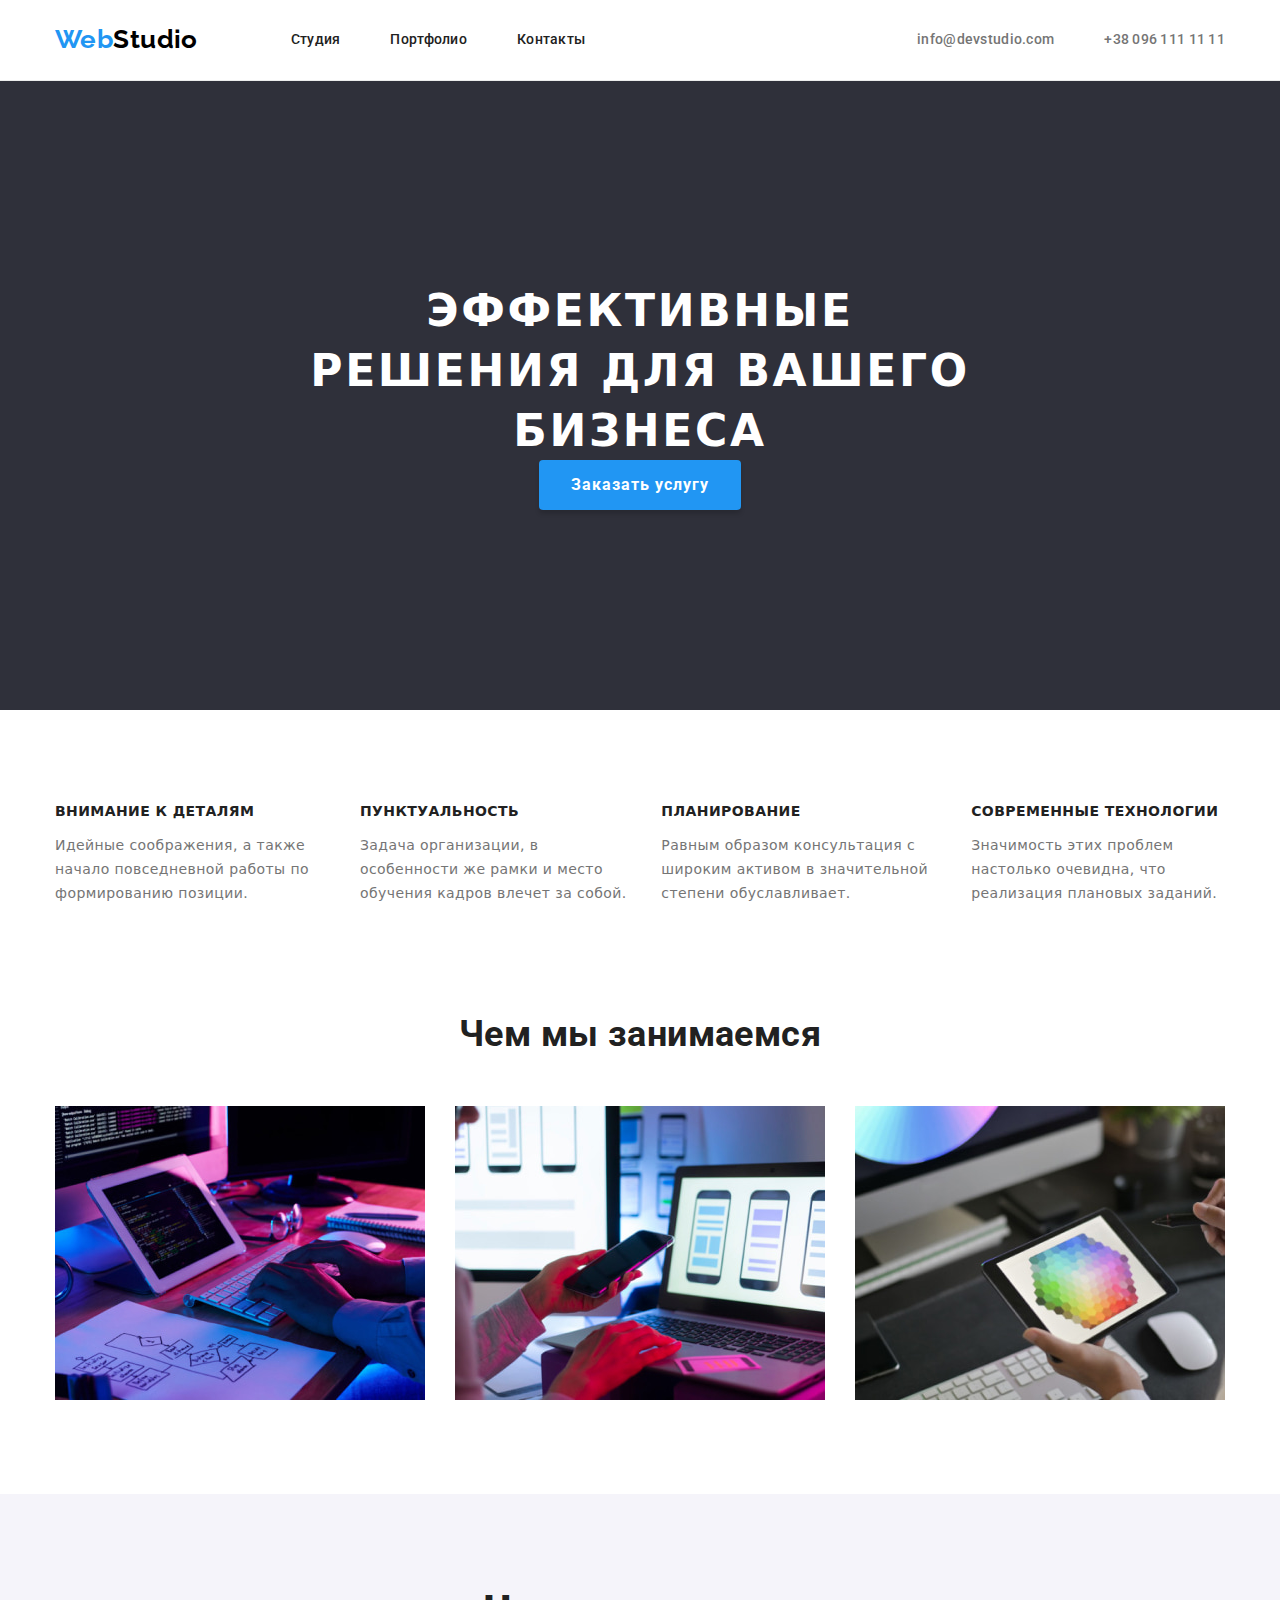
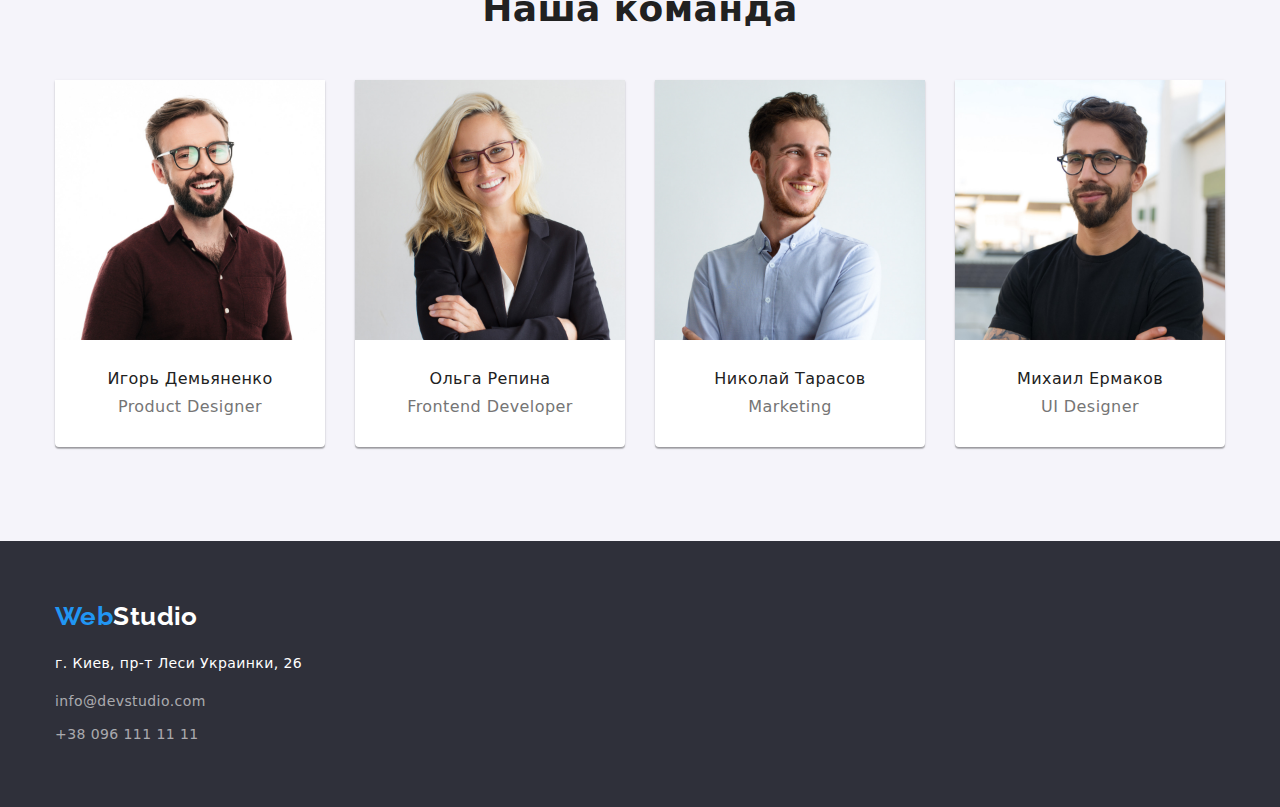
==== commit a2cebf24: "V-5" ====
--- a/index.html
+++ b/index.html
@@ -44,7 +44,7 @@
     <main>
         <!--section "hero"-->
         <section class="hero">
-            <div class="container hero-container">
+            <div class="container">
                 <h1 class="hero-title">Эффективные решения для вашего бизнеса</h1>
                 <button class="hero-button" type="button">Заказать услугу</button>
             </div>
@@ -120,7 +120,7 @@
         </section>
     </main>
     <footer class="footer">
-        <div class="container section">
+        <div class="container">
             <a class="logo link" href="./index.html"><span>Web</span>Studio</a>
             <address class="footer-contact">
                 <ul class="footer-list list">
--- a/css/style.css
+++ b/css/style.css
@@ -22,12 +22,30 @@
   background-color: var(--main-color);
 }
 
+h1,
+h2,
+h3,
+h4,
+h5,
+h6,
+p {
+  margin-top: 0;
+}
+
+ul {
+  list-style: none;
+  padding-left: 0;
+  margin: 0;
+}
+
+img {
+  display: block;
+  min-width: 100%;
+  height: auto;
+}
+
 .link {
   text-decoration: none;
-}
-
-.list {
-  list-style: none;
 }
 
 .section {
@@ -111,25 +129,30 @@
 }
 
 .header {
-  padding: 24px 0;
+  padding-top: 24px;
+  padding-bottom: 25px;
+  border-bottom: 1px solid #ececec;
 }
 
 /* MAIN */ /* section "hero" */
 
 .hero {
   background-color: var(--background-main);
-  letter-spacing: 0.06em;
+  padding-top: 200px;
+  padding-bottom: 200px;
+  text-align: center;
   color: var(--main-color);
 }
 
 .hero-title {
-  font-weight: 900;
   font-size: 44px;
   line-height: 1.36;
   text-align: center;
   letter-spacing: 0.06em;
   text-transform: uppercase;
-  padding-bottom: 30px;
+  margin-bottom: 30px;
+  width: 696px;
+  margin: 0 auto;
 }
 
 .hero-button {
@@ -152,13 +175,6 @@
   background: var(--button-secondary);
 }
 
-.hero-container {
-  padding-top: 200px;
-  padding-bottom: 200px;
-  text-align: center;
-  width: 700px;
-}
-
 /* MAIN */ /* section "Peculiarities" */
 
 .peculiarities-title {
@@ -176,7 +192,6 @@
 }
 
 .peculiarities-list {
-  padding: 0;
   display: flex;
   align-items: center;
   justify-content: space-between;
@@ -191,6 +206,10 @@
 }
 
 /* MAIN */ /* section "What are we doing" */
+
+.doing {
+  padding-top: 0;
+}
 
 .doing-title {
   font-family: var(--main-font);
@@ -234,6 +253,8 @@
   font-size: 16px;
   line-height: 1.18;
   text-align: center;
+  margin-top: 30px;
+  margin-bottom: 10px;
 }
 
 .team-text {
@@ -242,6 +263,7 @@
   line-height: 1.18;
   text-align: center;
   color: var(--text-secondary);
+  margin-bottom: 30px;
 }
 
 .team-card {
@@ -267,9 +289,12 @@
 
 .footer {
   background-color: var(--background-main);
+  padding-top: 60px;
+  padding-bottom: 60px;
 }
 
 .footer .logo {
+  margin: 0;
   color: var(--main-color);
   margin-bottom: 20px;
 }
@@ -286,7 +311,6 @@
   line-height: 1.71;
   color: var(--main-color);
   margin-top: 20px;
-  margin-bottom: 9px;
 }
 
 .footer-link {
@@ -349,6 +373,9 @@
 
 .card-wrap {
   padding: 20px 24px;
+  background: #ffffff;
+  border: 1px solid #eeeeee;
+  box-sizing: border-box;
 }
 
 .card-text {
@@ -365,7 +392,7 @@
   text-align: center;
   justify-content: center;
   margin-top: 0;
-  margin-bottom: 34px;
+  margin-bottom: 50px;
   padding: 0;
 }
 
@@ -383,13 +410,14 @@
   display: flex;
   flex-wrap: wrap;
   justify-content: center;
+  margin-right: -30px;
+  margin-bottom: -30px;
 }
 
 .portfolio-card {
   margin-right: 30px;
   margin-bottom: 30px;
   background: #ffffff;
-  border: 1px solid #eeeeee;
   box-sizing: border-box;
 }
 
